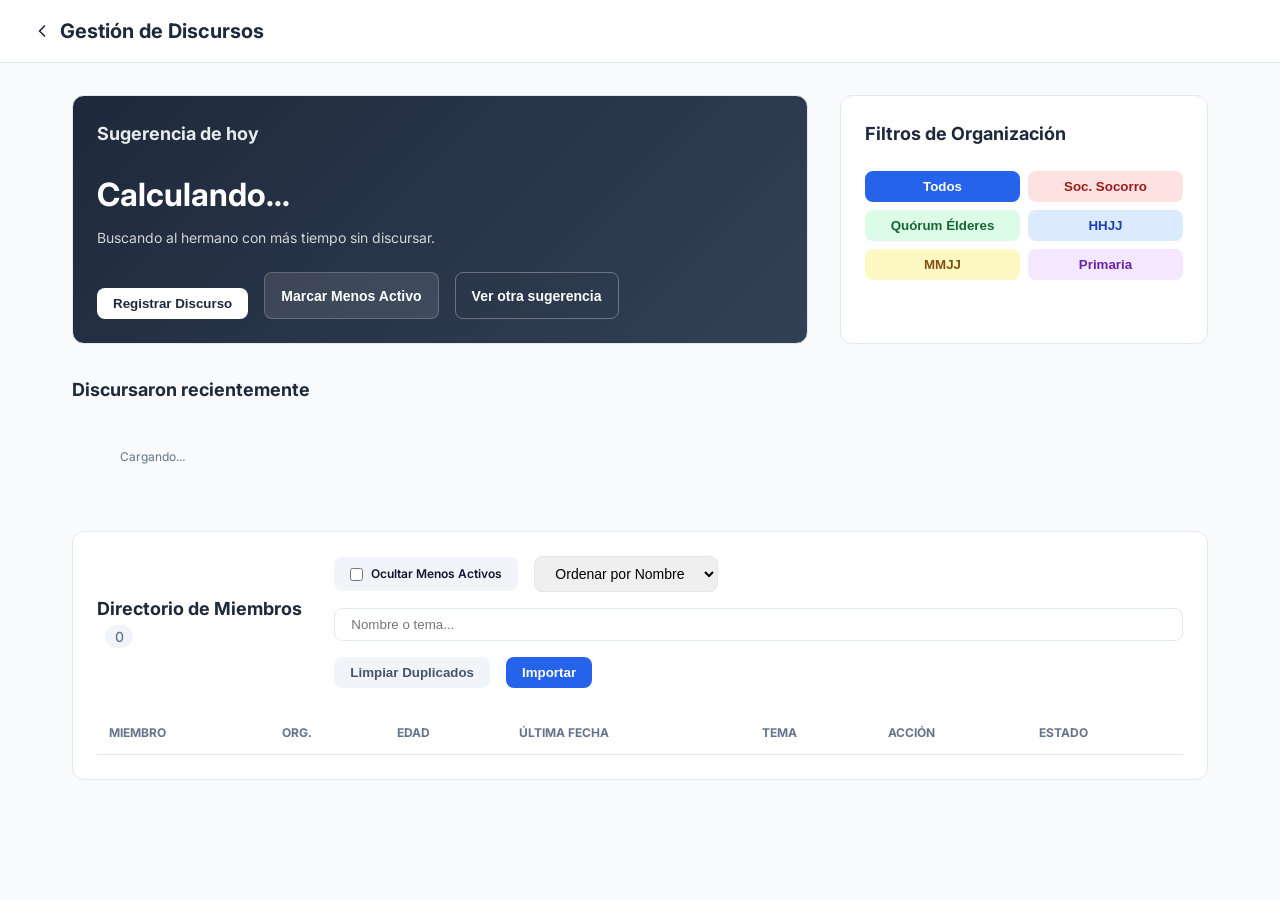
==== discursos.html @ b83384fe "El sistema de discursos funciona correctamente" ====
<!DOCTYPE html>
<html lang="es">

<head>
    <meta charset="UTF-8">
    <meta name="viewport" content="width=device-width, initial-scale=1.0">
    <title>Gestión de Discursos | Barrio Central</title>
    <link rel="stylesheet" href="css/styles.css">
</head>

<body>
    <nav>
        <div class="brand">
            <a href="index.html"
                style="text-decoration: none; color: inherit; display: flex; align-items: center; gap: 0.5rem;">
                <svg xmlns="http://www.w3.org/2000/svg" width="20" height="20" viewBox="0 0 24 24" fill="none"
                    stroke="currentColor" stroke-width="2" stroke-linecap="round" stroke-linejoin="round">
                    <path d="m15 18-6-6 6-6" />
                </svg>
                Gestión de Discursos
            </a>
        </div>
        <div class="user-profile" id="userProfile" style="display: none;">
            <span id="userName" style="font-size: 0.875rem; font-weight: 500;"></span>
            <img src="" alt="User" class="user-img" id="userImg">
        </div>
    </nav>

    <div class="container">
        <!-- Dashboard Top Section -->
        <div class="dashboard-grid">
            <!-- Left: Sugerencia -->
            <div class="card suggestion-highlight">
                <div class="section-title">
                    <h2 style="color: white; opacity: 0.9;">Sugerencia de hoy</h2>
                </div>
                <div id="suggestedSpeakerContent">
                    <div style="font-size: 2rem; font-weight: 700; margin-bottom: 0.5rem;" id="suggestedName">
                        Calculando...</div>
                    <div style="opacity: 0.8; font-size: 0.875rem;" id="suggestedReason">Buscando al hermano con más
                        tiempo sin discursar.</div>
                    <div style="display: flex; gap: 1rem; margin-top: 1.5rem; flex-wrap: wrap;">
                        <button class="btn btn-record" onclick="openRecordModal()">Registrar Discurso</button>
                        <button class="btn"
                            style="background: rgba(255,255,255,0.1); border: 1px solid rgba(255,255,255,0.2); color: white; font-size: 0.875rem;"
                            onclick="window.markSuggestedAsLessActive()">Marcar Menos Activo</button>
                        <button class="btn"
                            style="background: transparent; border: 1px solid rgba(255,255,255,0.3); color: white; font-size: 0.875rem;"
                            onclick="window.nextSuggestion()">Ver otra sugerencia</button>
                    </div>
                </div>
            </div>

            <!-- Right: Filtros Rápidos -->
            <div class="card">
                <div class="section-title">
                    <h2>Filtros de Organización</h2>
                </div>
                <div style="display: grid; grid-template-columns: 1fr 1fr; gap: 0.5rem;" id="orgFilters">
                    <button class="btn btn-primary" onclick="filterByOrg('all')">Todos</button>
                    <button class="btn" style="background: #fee2e2; color: #991b1b;"
                        onclick="filterByOrg('Soc. Socorro')">Soc. Socorro</button>
                    <button class="btn" style="background: #dcfce7; color: #166534;"
                        onclick="filterByOrg('Quórum Élderes')">Quórum Élderes</button>
                    <button class="btn" style="background: #dbeafe; color: #1e40af;"
                        onclick="filterByOrg('HHJJ')">HHJJ</button>
                    <button class="btn" style="background: #fef9c3; color: #854d0e;"
                        onclick="filterByOrg('MMJJ')">MMJJ</button>
                    <button class="btn" style="background: #f3e8ff; color: #6b21a8;"
                        onclick="filterByOrg('Primaria')">Primaria</button>
                </div>
            </div>
        </div>

        <!-- Recent Speakers Slider -->
        <section style="margin: 2rem 0;">
            <div class="section-title">
                <h2>Discursaron recientemente</h2>
            </div>
            <div class="recent-list" id="recentSpeakersList">
                <!-- Loaded dynamically -->
                <div class="recent-card"><span>Cargando...</span></div>
            </div>
        </section>

        <!-- Master List -->
        <section class="card">
            <div class="section-title">
                <h2>Directorio de Miembros <span id="memberCount"
                        style="font-size: 0.875rem; font-weight: 500; color: var(--text-muted); background: #f1f5f9; padding: 0.2rem 0.6rem; border-radius: 20px; margin-left: 0.5rem;">0</span>
                </h2>
                <div style="display: flex; gap: 1rem; align-items: center; flex-wrap: wrap;">
                    <div class="checkbox-wrapper"
                        style="background: #f1f5f9; padding: 0.5rem 1rem; border-radius: 8px;">
                        <input type="checkbox" id="hideLessActive" onchange="window.toggleHideLessActive(this.checked)">
                        <label for="hideLessActive" style="cursor:pointer; font-weight:600; font-size: 0.75rem;">Ocultar
                            Menos Activos</label>
                    </div>
                    <select id="sortMembers" class="search-input"
                        style="margin-bottom: 0; width: auto; font-size: 0.875rem;" onchange="renderTable()">
                        <option value="nombre">Ordenar por Nombre</option>
                        <option value="fecha_asc">Fecha: Más antigua</option>
                        <option value="fecha_desc">Fecha: Más reciente</option>
                        <option value="edad">Ordenar por Edad</option>
                    </select>
                    <input type="text" id="memberSearch" placeholder="Nombre o tema..." class="search-input"
                        style="margin-bottom: 0; min-width: 200px;">
                    <button class="btn" style="background: #f1f5f9; color: #475569;"
                        onclick="deduplicateMembers()">Limpiar Duplicados</button>
                    <button class="btn btn-primary" onclick="openImportModal()">Importar</button>
                </div>
            </div>

            <table id="membersTable">
                <thead>
                    <tr>
                        <th>Miembro</th>
                        <th>Org.</th>
                        <th>Edad</th>
                        <th>Última Fecha</th>
                        <th>Tema</th>
                        <th>Acción</th>
                        <th>Estado</th>
                    </tr>
                </thead>
                <tbody id="membersBody">
                    <!-- Loaded dynamically -->
                </tbody>
            </table>
        </section>
    </div>

    <!-- Modals (Simple implementations) -->
    <div id="modalOverlay"
        style="display:none; position:fixed; top:0; left:0; width:100%; height:100%; background:rgba(0,0,0,0.5); z-index:1000; align-items:center; justify-content:center;">
        <!-- Record Modal -->
        <div class="card" id="recordModal" style="max-width: 500px; width: 90%; display: none;">
            <div class="section-title">
                <h2>Registrar Discurso</h2>
                <button onclick="closeModal()" style="background:none; border:none; cursor:pointer;">&times;</button>
            </div>
            <p id="recordMemberName" style="font-weight:700; margin-bottom: 1rem;"></p>
            <div style="display: grid; gap: 1rem;">
                <div>
                    <label style="font-size: 0.75rem; font-weight: 600;">Fecha</label>
                    <input type="date" id="discursoDate" class="search-input">
                </div>
                <div>
                    <label style="font-size: 0.75rem; font-weight: 600;">Tema</label>
                    <input type="text" id="discursoTopic" class="search-input" placeholder="Ej: La Expiación">
                </div>
                <button class="btn btn-primary" onclick="saveDiscurso()">Guardar Participación</button>
            </div>
        </div>

        <!-- Import Modal -->
        <div class="card" id="importModal" style="max-width: 500px; width: 90%; display: none;">
            <div class="section-title">
                <h2>Importar Miembros (CSV)</h2>
                <button onclick="closeModal()" style="background:none; border:none; cursor:pointer;">&times;</button>
            </div>
            <p style="font-size: 0.875rem; color: var(--text-muted); margin-bottom: 1rem;">
                Pegue los datos del Excel/PDF. <br>
                Formato: <strong>Nombre, Sexo, Edad, Fecha de Nacimiento</strong>
            </p>
            <textarea id="csvData" class="search-input" rows="8"
                placeholder="Adame Neri María, M, 63, 21 Jul 1962&#10;Alemán Escamilla Nefi, V, 37, 15 Jun 1988"></textarea>
            <button class="btn btn-primary" onclick="processImport()" style="width:100%;">Cargar a Base de
                Datos</button>
        </div>
    </div>

    <script type="module" src="js/discursos.js"></script>
</body>

</html>
---- css/styles.css ----
@import url('https://fonts.googleapis.com/css2?family=Inter:wght@300;400;500;600;700&display=swap');

:root {
    --primary: #1e293b;
    --primary-light: #334155;
    --accent: #2563eb;
    --accent-hover: #1d4ed8;
    --bg-main: #f8fafc;
    --bg-card: #ffffff;
    --text-main: #0f172a;
    --text-muted: #64748b;
    --border-color: #e2e8f0;
    --success: #10b981;
    --warning: #f59e0b;
    --danger: #ef4444;
    --shadow-sm: 0 1px 2px 0 rgb(0 0 0 / 0.05);
    --shadow: 0 4px 6px -1px rgb(0 0 0 / 0.1), 0 2px 4px -2px rgb(0 0 0 / 0.1);
    --shadow-lg: 0 10px 15px -3px rgb(0 0 0 / 0.1), 0 4px 6px -4px rgb(0 0 0 / 0.1);
    --radius: 12px;
}

* {
    margin: 0;
    padding: 0;
    box-sizing: border-box;
}

body {
    font-family: 'Inter', sans-serif;
    background-color: var(--bg-main);
    color: var(--text-main);
    line-height: 1.5;
    min-height: 100vh;
}

.container {
    max-width: 1200px;
    margin: 0 auto;
    padding: 2rem;
}

/* --- Navigation --- */
nav {
    display: flex;
    justify-content: space-between;
    align-items: center;
    padding: 1rem 2rem;
    background: var(--bg-card);
    border-bottom: 1px solid var(--border-color);
    position: sticky;
    top: 0;
    z-index: 100;
}

.brand {
    font-weight: 700;
    font-size: 1.25rem;
    color: var(--primary);
    display: flex;
    align-items: center;
    gap: 0.5rem;
}

.user-profile {
    display: flex;
    align-items: center;
    gap: 1rem;
}

.user-img {
    width: 32px;
    height: 32px;
    border-radius: 50%;
    background: var(--border-color);
}

/* --- Hero Section --- */
.hero {
    margin-bottom: 3rem;
    padding: 3rem 0;
    text-align: center;
}

.hero h1 {
    font-size: 2.5rem;
    font-weight: 800;
    margin-bottom: 1rem;
    letter-spacing: -0.025em;
    color: var(--primary);
}

.hero p {
    color: var(--text-muted);
    font-size: 1.125rem;
}

/* --- Module Grid --- */
.modules-grid {
    display: grid;
    grid-template-columns: repeat(auto-fill, minmax(280px, 1fr));
    gap: 1.5rem;
}

.module-card {
    background: var(--bg-card);
    padding: 2rem;
    border-radius: var(--radius);
    border: 1px solid var(--border-color);
    transition: all 0.3s ease;
    cursor: pointer;
    text-decoration: none;
    color: inherit;
    display: flex;
    flex-direction: column;
    gap: 1rem;
    position: relative;
    overflow: hidden;
}

.module-card:hover {
    transform: translateY(-4px);
    box-shadow: var(--shadow-lg);
    border-color: var(--accent);
}

.module-icon {
    width: 48px;
    height: 48px;
    background: #eff6ff;
    color: var(--accent);
    border-radius: 10px;
    display: flex;
    align-items: center;
    justify-content: center;
    font-size: 1.5rem;
}

.module-card h3 {
    font-size: 1.25rem;
    font-weight: 600;
}

.module-card p {
    color: var(--text-muted);
    font-size: 0.875rem;
}

.module-card.disabled {
    opacity: 0.6;
    cursor: not-allowed;
    filter: grayscale(0.5);
}

.module-card.disabled:hover {
    transform: none;
    box-shadow: none;
    border-color: var(--border-color);
}

.badge {
    position: absolute;
    top: 1rem;
    right: 1rem;
    padding: 0.25rem 0.5rem;
    font-size: 0.75rem;
    font-weight: 600;
    border-radius: 6px;
    background: #f1f5f9;
    color: #475569;
}

/* --- Login Page --- */
.login-container {
    display: flex;
    align-items: center;
    justify-content: center;
    min-height: calc(100vh - 80px);
}

.login-card {
    background: var(--bg-card);
    padding: 3rem;
    border-radius: 20px;
    box-shadow: var(--shadow-lg);
    max-width: 400px;
    width: 100%;
    text-align: center;
}

.btn-google {
    display: flex;
    align-items: center;
    justify-content: center;
    gap: 0.75rem;
    width: 100%;
    padding: 0.75rem;
    border: 1px solid var(--border-color);
    background: white;
    border-radius: 8px;
    font-weight: 600;
    cursor: pointer;
    transition: background 0.2s;
    margin-top: 2rem;
}

.btn-google:hover {
    background: #f8fafc;
}

/* --- Discursos Dashboard --- */
.dashboard-grid {
    display: grid;
    grid-template-columns: 2fr 1fr;
    gap: 2rem;
}

@media (max-width: 900px) {
    .dashboard-grid {
        grid-template-columns: 1fr;
    }
}

.card {
    background: var(--bg-card);
    border-radius: var(--radius);
    padding: 1.5rem;
    border: 1px solid var(--border-color);
}

.section-title {
    display: flex;
    justify-content: space-between;
    align-items: center;
    margin-bottom: 1.5rem;
}

.section-title h2 {
    font-size: 1.125rem;
    font-weight: 700;
    color: var(--primary);
}

/* --- Recent Speakers --- */
.recent-list {
    display: flex;
    gap: 1rem;
    overflow-x: auto;
    padding-bottom: 1rem;
    scrollbar-width: thin;
}

.recent-card {
    min-width: 160px;
    padding: 1rem;
    background: #f8fafc;
    border-radius: 10px;
    text-align: center;
    flex-shrink: 0;
}

.recent-card .avatar {
    width: 40px;
    height: 40px;
    background: var(--primary);
    color: white;
    border-radius: 50%;
    display: flex;
    align-items: center;
    justify-content: center;
    margin: 0 auto 0.5rem;
    font-weight: 600;
}

.recent-card h4 {
    font-size: 0.875rem;
    white-space: nowrap;
    overflow: hidden;
    text-overflow: ellipsis;
}

.recent-card span {
    font-size: 0.75rem;
    color: var(--text-muted);
}

/* --- Tables & Lists --- */
table {
    width: 100%;
    border-collapse: collapse;
}

th {
    text-align: left;
    padding: 0.75rem;
    font-size: 0.75rem;
    text-transform: uppercase;
    color: var(--text-muted);
    border-bottom: 1px solid var(--border-color);
}

td {
    padding: 1rem 0.75rem;
    border-bottom: 1px solid var(--border-color);
    font-size: 0.875rem;
}

.tag {
    padding: 0.25rem 0.5rem;
    border-radius: 4px;
    font-size: 0.7rem;
    font-weight: 600;
    background: #f1f5f9;
}

.tag-ss {
    background: #fee2e2;
    color: #991b1b;
}

.tag-qe {
    background: #dcfce7;
    color: #166534;
}

.tag-hhjj {
    background: #dbeafe;
    color: #1e40af;
}

.tag-mmjj {
    background: #fef9c3;
    color: #854d0e;
}

.tag-primaria {
    background: #f3e8ff;
    color: #6b21a8;
}

/* --- Forms & UI --- */
.btn {
    padding: 0.5rem 1rem;
    border-radius: 8px;
    font-weight: 600;
    cursor: pointer;
    border: none;
    transition: all 0.2s;
}

.btn-primary {
    background: var(--accent);
    color: white;
}

.btn-primary:hover {
    background: var(--accent-hover);
}

.search-input {
    width: 100%;
    padding: 0.5rem 1rem;
    border-radius: 8px;
    border: 1px solid var(--border-color);
    margin-bottom: 1rem;
}

.checkbox-wrapper {
    display: flex;
    align-items: center;
    gap: 0.5rem;
    font-size: 0.75rem;
}

.suggestion-highlight {
    background: linear-gradient(135deg, #1e293b 0%, #334155 100%);
    color: white;
    position: relative;
    overflow: hidden;
}

.suggestion-highlight .btn-record {
    background: white;
    color: var(--primary);
    margin-top: 1rem;
}
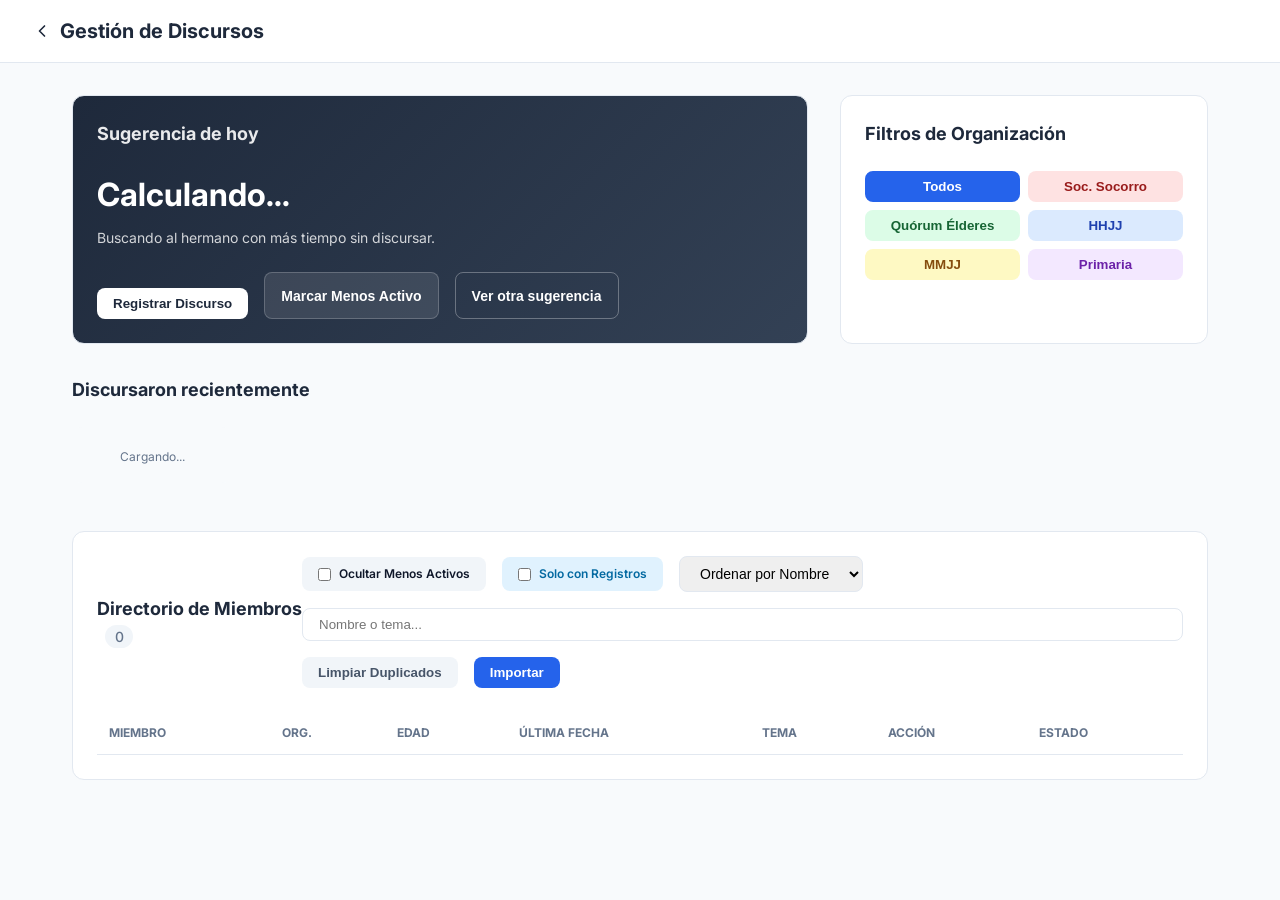
==== commit fadb7951: "Mejorar vistas y ordenamiento" ====
--- a/discursos.html
+++ b/discursos.html
@@ -96,8 +96,16 @@
                         <label for="hideLessActive" style="cursor:pointer; font-weight:600; font-size: 0.75rem;">Ocultar
                             Menos Activos</label>
                     </div>
+                    <div class="checkbox-wrapper"
+                        style="background: #e0f2fe; padding: 0.5rem 1rem; border-radius: 8px;">
+                        <input type="checkbox" id="showOnlyParticipants"
+                            onchange="window.toggleShowOnlyParticipants(this.checked)">
+                        <label for="showOnlyParticipants"
+                            style="cursor:pointer; font-weight:600; font-size: 0.75rem; color: #0369a1;">Solo con
+                            Registros</label>
+                    </div>
                     <select id="sortMembers" class="search-input"
-                        style="margin-bottom: 0; width: auto; font-size: 0.875rem;" onchange="renderTable()">
+                        style="margin-bottom: 0; width: auto; font-size: 0.875rem;" onchange="window.renderTable()">
                         <option value="nombre">Ordenar por Nombre</option>
                         <option value="fecha_asc">Fecha: Más antigua</option>
                         <option value="fecha_desc">Fecha: Más reciente</option>
@@ -106,7 +114,7 @@
                     <input type="text" id="memberSearch" placeholder="Nombre o tema..." class="search-input"
                         style="margin-bottom: 0; min-width: 200px;">
                     <button class="btn" style="background: #f1f5f9; color: #475569;"
-                        onclick="deduplicateMembers()">Limpiar Duplicados</button>
+                        onclick="window.deduplicateMembers()">Limpiar Duplicados</button>
                     <button class="btn btn-primary" onclick="openImportModal()">Importar</button>
                 </div>
             </div>
--- a/css/styles.css
+++ b/css/styles.css
@@ -382,4 +382,135 @@
     background: white;
     color: var(--primary);
     margin-top: 1rem;
+}
+
+/* --- Responsive Design --- */
+@media (max-width: 768px) {
+    .container {
+        padding: 1rem;
+    }
+
+    nav {
+        padding: 1rem 1.25rem;
+    }
+
+    .section-title {
+        flex-direction: column;
+        align-items: flex-start;
+        gap: 1rem;
+    }
+
+    .section-title>div {
+        width: 100%;
+        display: flex;
+        flex-direction: column;
+        gap: 0.75rem;
+    }
+
+    .section-title div .checkbox-wrapper,
+    .section-title div select,
+    .section-title div input,
+    .section-title div button {
+        width: 100%;
+    }
+
+    /* Table to Cards */
+    table,
+    thead,
+    tbody,
+    th,
+    td,
+    tr {
+        display: block;
+    }
+
+    thead tr {
+        position: absolute;
+        top: -9999px;
+        left: -9999px;
+    }
+
+    tr {
+        margin-bottom: 1.5rem;
+        border: 1px solid var(--border-color);
+        border-radius: var(--radius);
+        background: var(--bg-card);
+        padding: 0.5rem;
+        box-shadow: var(--shadow-sm);
+    }
+
+    td {
+        border: none;
+        border-bottom: 1px solid #f1f5f9;
+        position: relative;
+        padding: 0.75rem 0.75rem 0.75rem 45% !important;
+        text-align: right;
+        min-height: 3.5rem;
+        display: flex;
+        align-items: center;
+        justify-content: flex-end;
+    }
+
+    td:last-child {
+        border-bottom: 0;
+    }
+
+    td::before {
+        content: attr(data-label);
+        position: absolute;
+        left: 1rem;
+        width: 40%;
+        text-align: left;
+        font-weight: 700;
+        font-size: 0.7rem;
+        color: var(--text-muted);
+        text-transform: uppercase;
+        display: flex;
+        align-items: center;
+        height: 100%;
+        top: 0;
+    }
+
+    /* Adjust specific mobile table content */
+    td div {
+        text-align: right;
+    }
+
+    .checkbox-wrapper {
+        justify-content: flex-end;
+    }
+
+    /* Buttons & Inputs */
+    .search-input {
+        margin-bottom: 0.5rem;
+    }
+
+    .btn {
+        width: 100%;
+        justify-content: center;
+    }
+
+    #orgFilters {
+        grid-template-columns: 1fr 1fr !important;
+    }
+
+    .suggestion-highlight {
+        padding: 2rem 1.5rem;
+    }
+
+    #suggestedName {
+        font-size: 1.75rem !important;
+    }
+
+    /* Fix buttons stacking in suggestion */
+    .suggestion-highlight div[style*="display: flex"] {
+        flex-direction: column;
+        width: 100%;
+    }
+}
+
+@media (max-width: 480px) {
+    #orgFilters {
+        grid-template-columns: 1fr !important;
+    }
 }
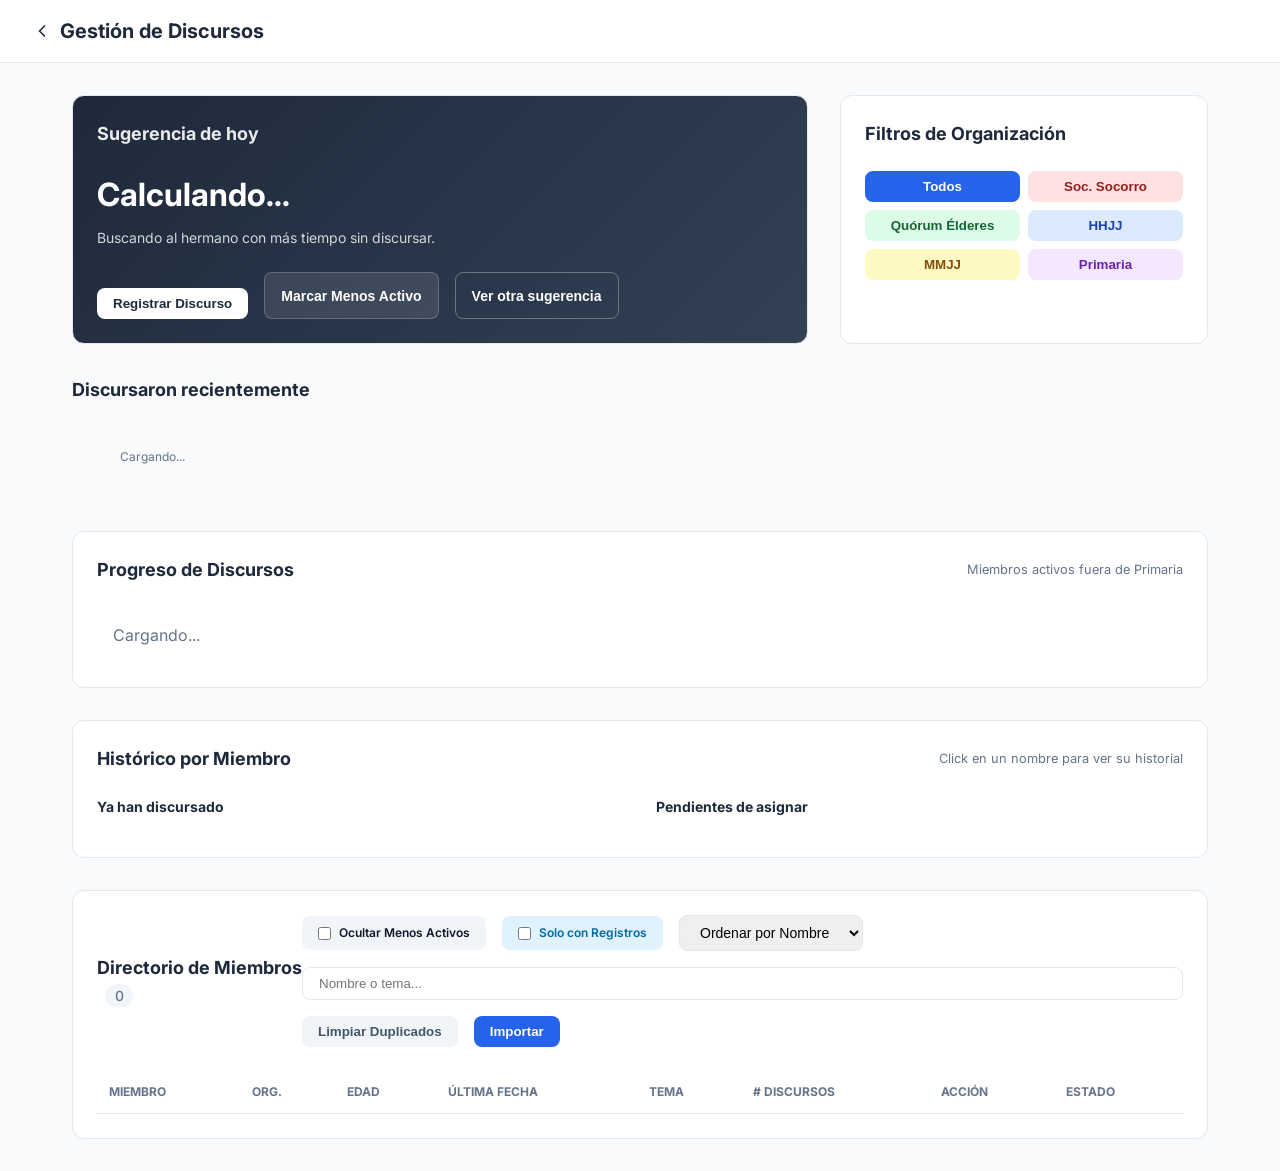
==== commit 095d83e6: "grafica de discursos" ====
--- a/discursos.html
+++ b/discursos.html
@@ -80,6 +80,35 @@
             <div class="recent-list" id="recentSpeakersList">
                 <!-- Loaded dynamically -->
                 <div class="recent-card"><span>Cargando...</span></div>
+            </div>
+        </section>
+
+        <!-- Progress Chart -->
+        <section class="card" style="margin-bottom: 2rem;">
+            <div class="section-title">
+                <h2>Progreso de Discursos</h2>
+                <span style="font-size:0.8rem; color:var(--text-muted);">Miembros activos fuera de Primaria</span>
+            </div>
+            <div id="progressChart">
+                <div style="color:var(--text-muted); padding:1rem;">Cargando...</div>
+            </div>
+        </section>
+
+        <!-- History / Ranking -->
+        <section class="card" style="margin-bottom: 2rem;">
+            <div class="section-title">
+                <h2>Histórico por Miembro</h2>
+                <span style="font-size:0.8rem; color:var(--text-muted);">Click en un nombre para ver su historial</span>
+            </div>
+            <div class="ranking-grid">
+                <div>
+                    <h3 class="ranking-title">Ya han discursado</h3>
+                    <div id="rankingSpoke"></div>
+                </div>
+                <div>
+                    <h3 class="ranking-title">Pendientes de asignar</h3>
+                    <div id="rankingPending"></div>
+                </div>
             </div>
         </section>
 
@@ -127,6 +156,7 @@
                         <th>Edad</th>
                         <th>Última Fecha</th>
                         <th>Tema</th>
+                        <th># Discursos</th>
                         <th>Acción</th>
                         <th>Estado</th>
                     </tr>
@@ -169,13 +199,28 @@
             </div>
             <p style="font-size: 0.875rem; color: var(--text-muted); margin-bottom: 1rem;">
                 Pegue los datos del Excel/PDF. <br>
-                Formato: <strong>Nombre, Sexo, Edad, Fecha de Nacimiento</strong>
+                Formato: <strong>Nombre, Sexo, Edad, Fecha de Nacimiento</strong><br>
+                <strong>Sexo:</strong> V (varón) o M (mujer).<br>
+                La organización se asigna automáticamente según edad y sexo.<br>
+                <strong>No se duplican miembros:</strong> si el nombre y la fecha de nacimiento ya existen, se
+                omite sin borrar ni modificar sus datos guardados (ideal para agregar solo a los nuevos
+                bautizados).
             </p>
             <textarea id="csvData" class="search-input" rows="8"
-                placeholder="Adame Neri María, M, 63, 21 Jul 1962&#10;Alemán Escamilla Nefi, V, 37, 15 Jun 1988"></textarea>
+                placeholder="Apellido, Nombre, V, 37, 15 Jun 1988&#10;Apellido, Nombre, M, 63, 21 Jul 1962"></textarea>
             <button class="btn btn-primary" onclick="processImport()" style="width:100%;">Cargar a Base de
                 Datos</button>
         </div>
+
+        <!-- History Modal -->
+        <div class="card" id="historyModal" style="max-width: 500px; width: 90%; display: none;">
+            <div class="section-title">
+                <h2>Historial de Discursos</h2>
+                <button onclick="closeModal()" style="background:none; border:none; cursor:pointer;">&times;</button>
+            </div>
+            <p id="historyMemberName" style="font-weight:700; margin-bottom: 1rem;"></p>
+            <div id="historyList"></div>
+        </div>
     </div>
 
     <script type="module" src="js/discursos.js"></script>
--- a/css/styles.css
+++ b/css/styles.css
@@ -283,6 +283,166 @@
     color: var(--text-muted);
 }
 
+/* --- Progress Donut Chart --- */
+.donut-wrap {
+    display: flex;
+    align-items: center;
+    gap: 2rem;
+    flex-wrap: wrap;
+    justify-content: center;
+}
+
+.donut {
+    width: 220px;
+    height: 220px;
+}
+
+.donut-bg {
+    fill: none;
+    stroke: #f1f5f9;
+    stroke-width: 22;
+}
+
+.donut-seg {
+    fill: none;
+    stroke-width: 22;
+    stroke-linecap: round;
+    transition: stroke-dasharray 0.5s ease;
+}
+
+.donut-spoke {
+    stroke: var(--success);
+}
+
+.donut-pending {
+    stroke: #e2e8f0;
+}
+
+.donut-pct {
+    font-size: 30px;
+    font-weight: 700;
+    fill: var(--text-main);
+}
+
+.donut-label {
+    font-size: 11px;
+    fill: var(--text-muted);
+}
+
+.donut-legend {
+    display: flex;
+    flex-direction: column;
+    gap: 0.75rem;
+    font-size: 0.875rem;
+}
+
+.legend-item {
+    display: flex;
+    align-items: center;
+    gap: 0.5rem;
+}
+
+.legend-item .dot {
+    width: 12px;
+    height: 12px;
+    border-radius: 3px;
+    flex-shrink: 0;
+}
+
+/* --- History / Ranking --- */
+.ranking-grid {
+    display: grid;
+    grid-template-columns: 1fr 1fr;
+    gap: 2rem;
+}
+
+@media (max-width: 768px) {
+    .ranking-grid {
+        grid-template-columns: 1fr;
+    }
+}
+
+.ranking-title {
+    font-size: 0.875rem;
+    font-weight: 700;
+    color: var(--primary);
+    margin-bottom: 1rem;
+}
+
+.ranking-list {
+    display: flex;
+    flex-direction: column;
+    gap: 0.5rem;
+    max-height: 420px;
+    overflow-y: auto;
+    padding-right: 0.5rem;
+}
+
+.ranking-item {
+    background: #f8fafc;
+    border: 1px solid var(--border-color);
+    border-radius: 8px;
+    padding: 0.6rem 0.75rem;
+}
+
+.ranking-info {
+    display: flex;
+    justify-content: space-between;
+    align-items: center;
+    gap: 1rem;
+}
+
+.ranking-name {
+    font-size: 0.875rem;
+    font-weight: 600;
+    cursor: pointer;
+    color: var(--primary);
+}
+
+.ranking-name:hover {
+    color: var(--accent);
+    text-decoration: underline;
+}
+
+.ranking-count {
+    font-size: 0.75rem;
+    color: var(--text-muted);
+    white-space: nowrap;
+}
+
+.ranking-bar {
+    height: 6px;
+    background: #e2e8f0;
+    border-radius: 4px;
+    margin-top: 0.5rem;
+    overflow: hidden;
+}
+
+.ranking-bar div {
+    height: 100%;
+    background: var(--success);
+    border-radius: 4px;
+}
+
+/* --- History Modal --- */
+.history-item {
+    padding: 0.75rem 0;
+    border-bottom: 1px solid var(--border-color);
+    display: flex;
+    align-items: center;
+    justify-content: space-between;
+    gap: 1rem;
+}
+
+.history-item:last-child {
+    border-bottom: none;
+}
+
+#historyList {
+    max-height: 320px;
+    overflow-y: auto;
+}
+
 /* --- Tables & Lists --- */
 table {
     width: 100%;
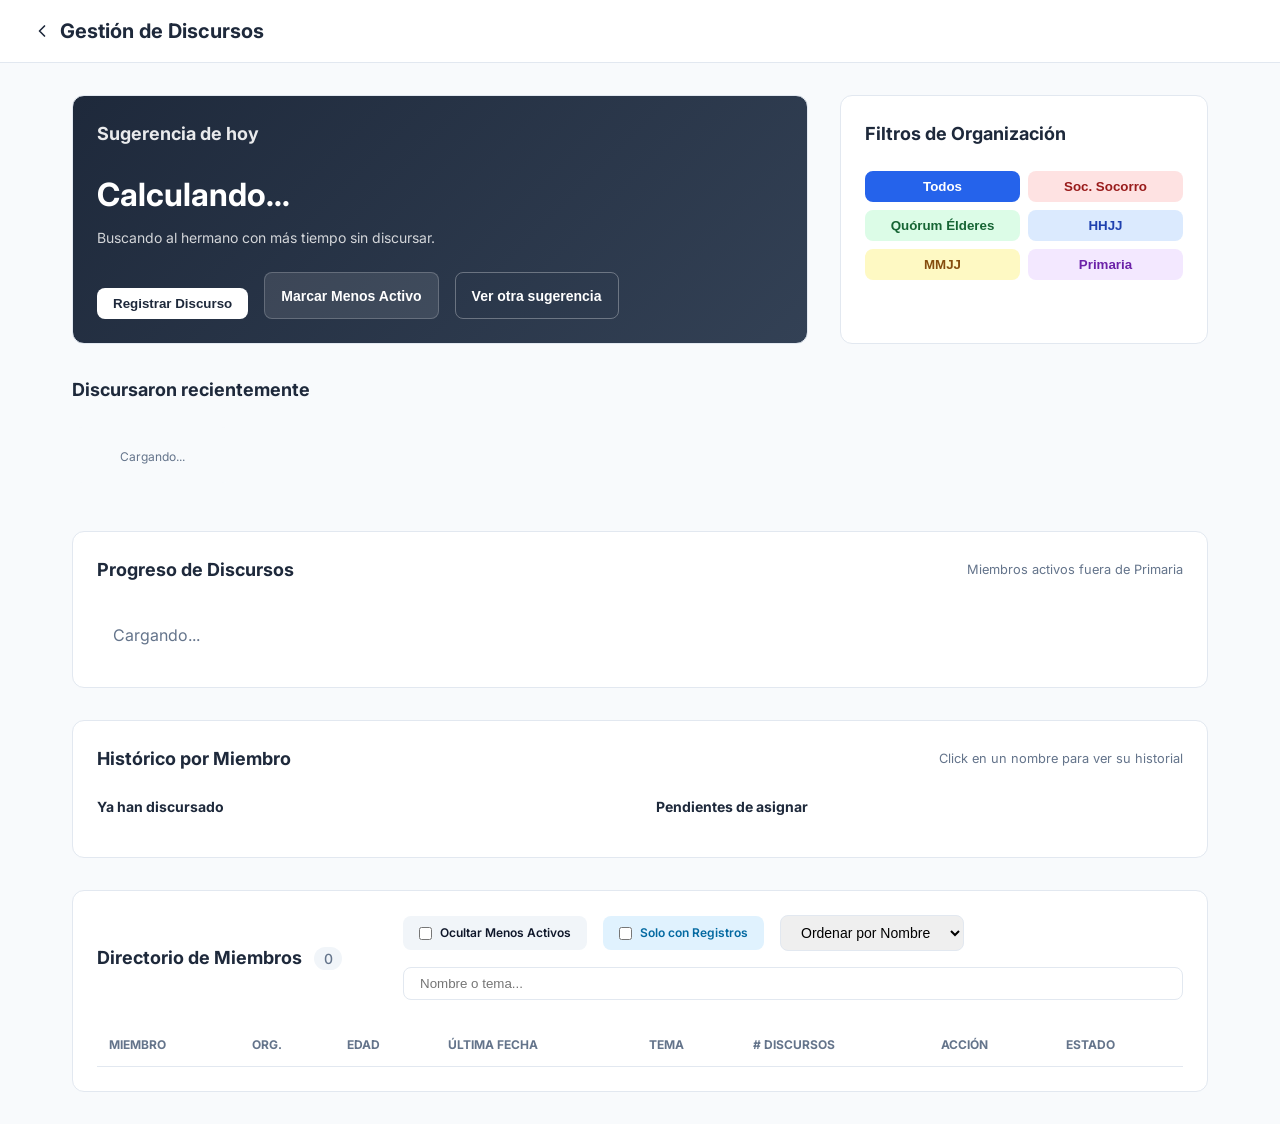
==== commit d7519c58: "mejorar directorio" ====
--- a/discursos.html
+++ b/discursos.html
@@ -142,9 +142,6 @@
                     </select>
                     <input type="text" id="memberSearch" placeholder="Nombre o tema..." class="search-input"
                         style="margin-bottom: 0; min-width: 200px;">
-                    <button class="btn" style="background: #f1f5f9; color: #475569;"
-                        onclick="window.deduplicateMembers()">Limpiar Duplicados</button>
-                    <button class="btn btn-primary" onclick="openImportModal()">Importar</button>
                 </div>
             </div>
 
@@ -179,6 +176,10 @@
             </div>
             <p id="recordMemberName" style="font-weight:700; margin-bottom: 1rem;"></p>
             <div style="display: grid; gap: 1rem;">
+                <div id="recordModeToggle" style="display:none; gap:0.5rem; flex-wrap:wrap;">
+                    <button class="btn btn-primary" id="btnModeEdit" onclick="setRecordMode('edit')">Editar último</button>
+                    <button class="btn" id="btnModeNew" onclick="setRecordMode('new')">Agregar nuevo</button>
+                </div>
                 <div>
                     <label style="font-size: 0.75rem; font-weight: 600;">Fecha</label>
                     <input type="date" id="discursoDate" class="search-input">
@@ -191,27 +192,6 @@
             </div>
         </div>
 
-        <!-- Import Modal -->
-        <div class="card" id="importModal" style="max-width: 500px; width: 90%; display: none;">
-            <div class="section-title">
-                <h2>Importar Miembros (CSV)</h2>
-                <button onclick="closeModal()" style="background:none; border:none; cursor:pointer;">&times;</button>
-            </div>
-            <p style="font-size: 0.875rem; color: var(--text-muted); margin-bottom: 1rem;">
-                Pegue los datos del Excel/PDF. <br>
-                Formato: <strong>Nombre, Sexo, Edad, Fecha de Nacimiento</strong><br>
-                <strong>Sexo:</strong> V (varón) o M (mujer).<br>
-                La organización se asigna automáticamente según edad y sexo.<br>
-                <strong>No se duplican miembros:</strong> si el nombre y la fecha de nacimiento ya existen, se
-                omite sin borrar ni modificar sus datos guardados (ideal para agregar solo a los nuevos
-                bautizados).
-            </p>
-            <textarea id="csvData" class="search-input" rows="8"
-                placeholder="Apellido, Nombre, V, 37, 15 Jun 1988&#10;Apellido, Nombre, M, 63, 21 Jul 1962"></textarea>
-            <button class="btn btn-primary" onclick="processImport()" style="width:100%;">Cargar a Base de
-                Datos</button>
-        </div>
-
         <!-- History Modal -->
         <div class="card" id="historyModal" style="max-width: 500px; width: 90%; display: none;">
             <div class="section-title">
@@ -219,7 +199,24 @@
                 <button onclick="closeModal()" style="background:none; border:none; cursor:pointer;">&times;</button>
             </div>
             <p id="historyMemberName" style="font-weight:700; margin-bottom: 1rem;"></p>
+            <button class="btn btn-primary" id="btnHistoryAdd" onclick="toggleHistoryAddForm()"
+                style="display:none; margin-bottom:0.75rem;">＋ Agregar discurso</button>
             <div id="historyList"></div>
+            <div id="historyAddForm"
+                style="display:none; margin-top:1rem; padding-top:1rem; border-top:1px solid var(--border-color);">
+                <div style="display: grid; gap: 0.75rem;">
+                    <div>
+                        <label style="font-size: 0.75rem; font-weight: 600;">Nuevo discurso - Fecha</label>
+                        <input type="date" id="historyDiscursoDate" class="search-input">
+                    </div>
+                    <div>
+                        <label style="font-size: 0.75rem; font-weight: 600;">Tema</label>
+                        <input type="text" id="historyDiscursoTopic" class="search-input"
+                            placeholder="Ej: La Expiación">
+                    </div>
+                    <button class="btn btn-primary" onclick="saveHistoryDiscurso()">Guardar Nuevo Discurso</button>
+                </div>
+            </div>
         </div>
     </div>
 
